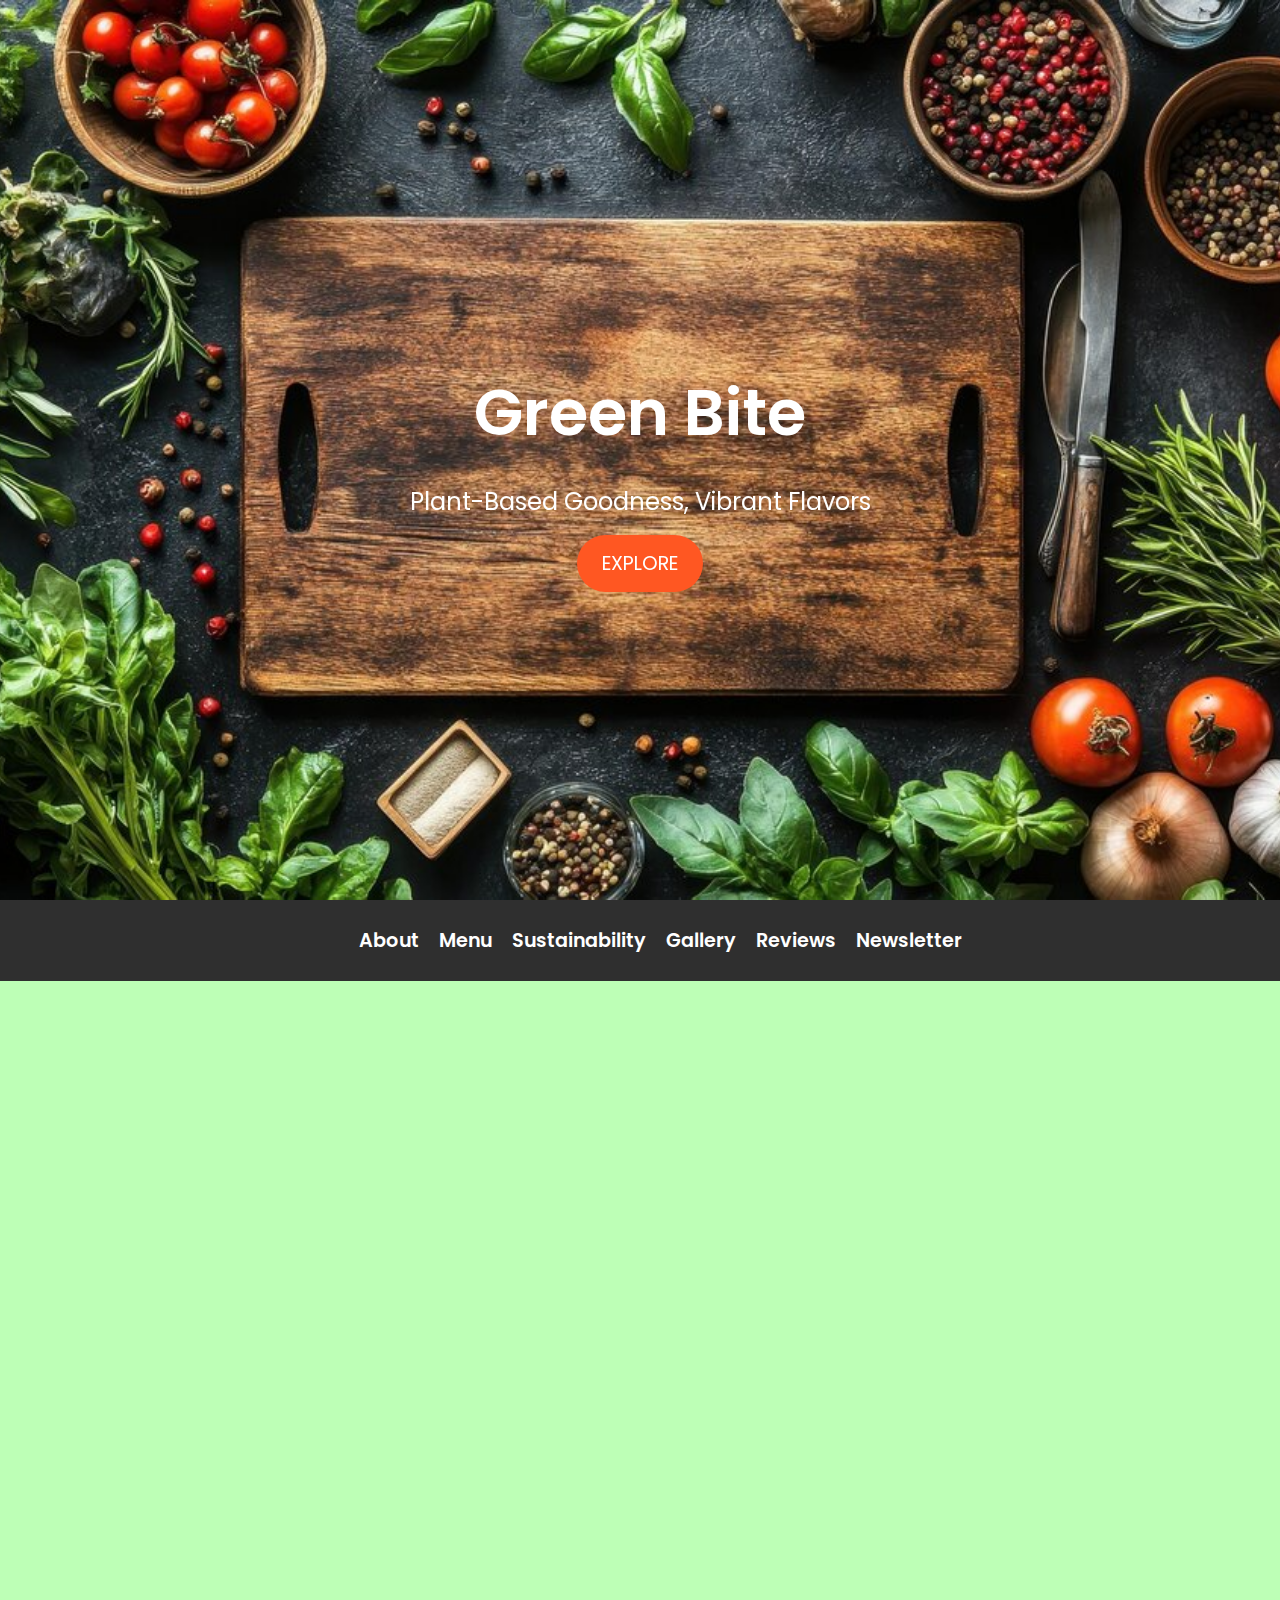
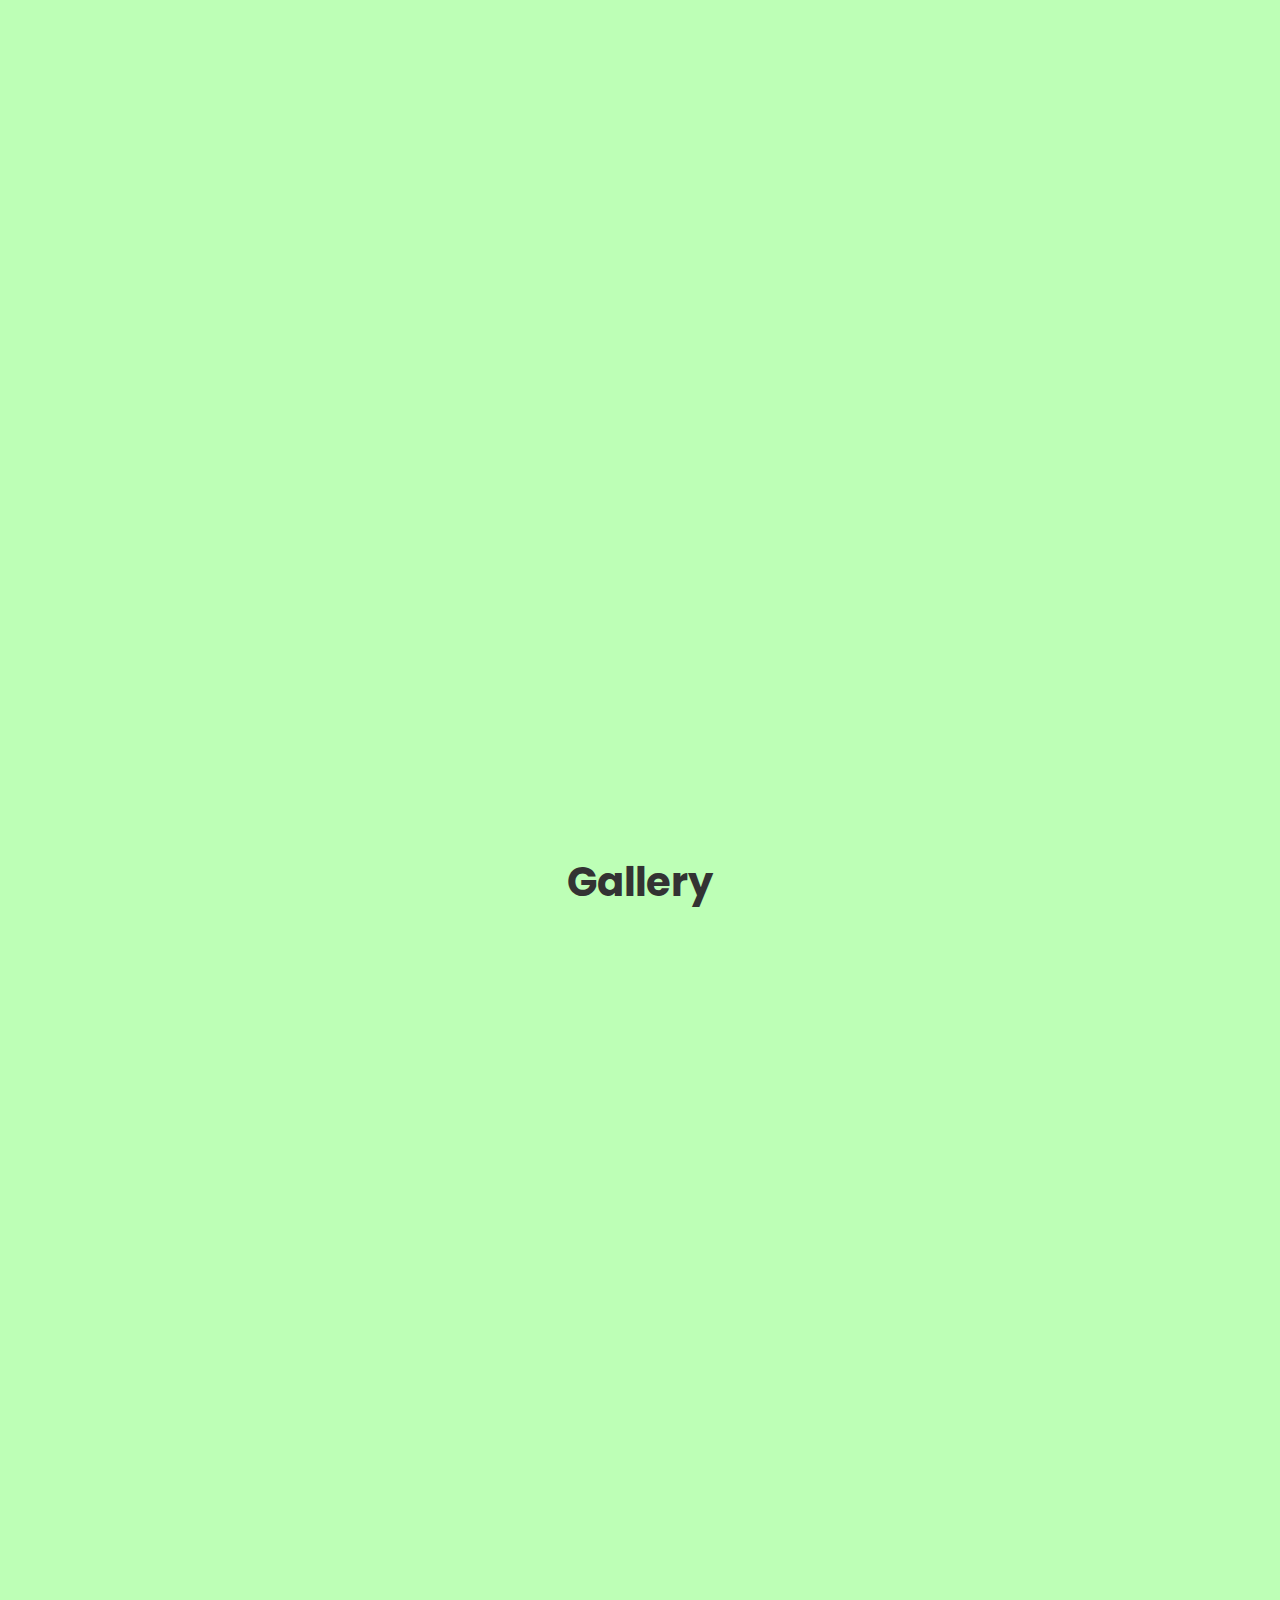
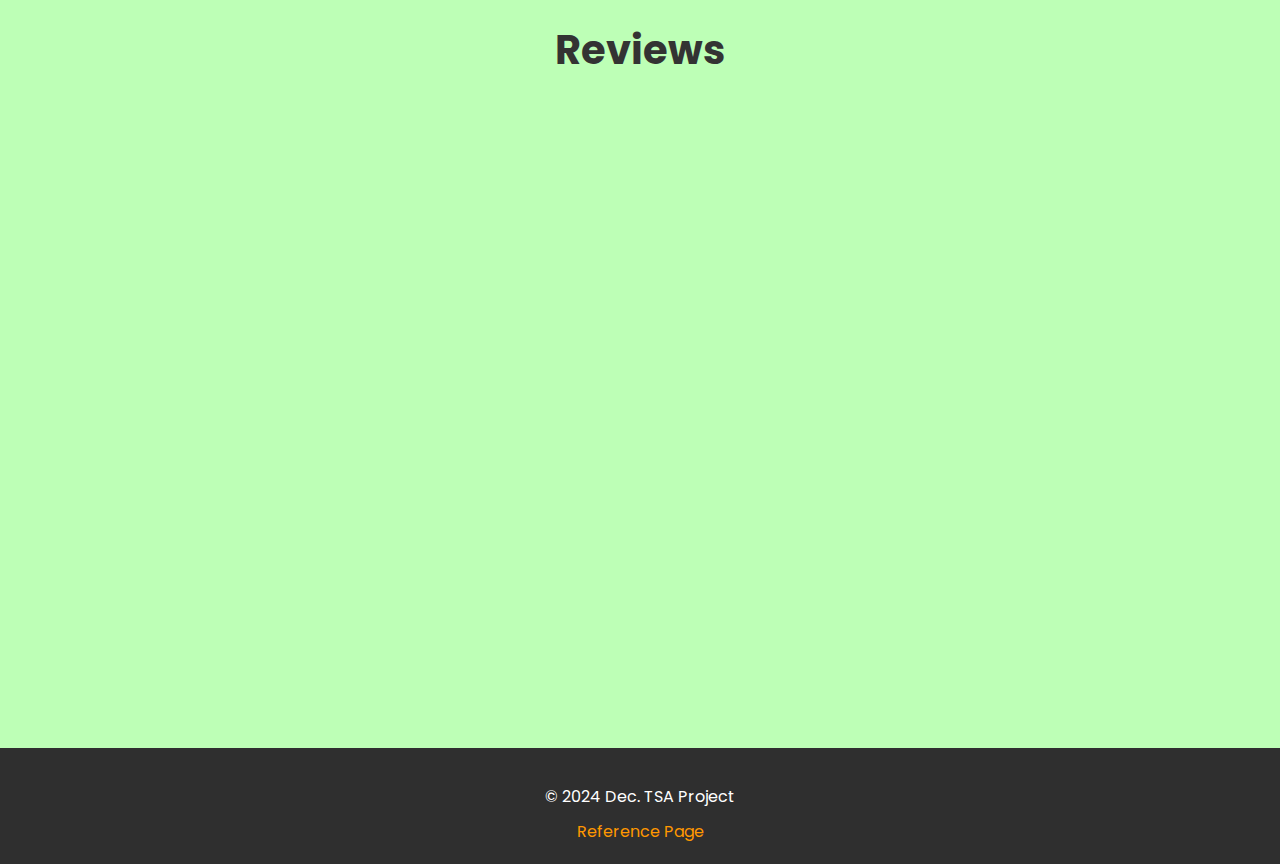
==== index.html @ 65e91907 "Add files via upload" ====
<!DOCTYPE html>
<html lang="en">
<head>
    <meta charset="UTF-8">
    <meta name="viewport" content="width=device-width, initial-scale=1.0">
    <title>Green Bite - Vibrant Vegan Dining</title>
    <!-- Google Fonts -->
    <link href="https://fonts.googleapis.com/css2?family=Poppins:wght@300;400;600&display=swap" rel="stylesheet">
    <!-- AOS CSS -->
    <link href="https://cdn.jsdelivr.net/npm/aos@2.3.4/dist/aos.css" rel="stylesheet">
    <link rel="stylesheet" href="styles.css">
</head>
<body>
    <!-- Hero Section -->
    <header class="hero">
        <div class="hero-text" data-aos="zoom-in">
            <h1>Green Bite</h1>
            <p>Plant-Based Goodness, Vibrant Flavors</p>
            <a href="#about" class="cta-button">Explore</a>
        </div>
    </header>

    <!-- Navigation -->
    <nav class="navbar">
        <ul>
            <li><a href="#about">About</a></li>
            <li><a href="#menu">Menu</a></li>
            <li><a href="#sustainability">Sustainability</a></li>
            <li><a href="#gallery">Gallery</a></li>
            <li><a href="#Reviews">Reviews</a></li>
            <li><a href="#newsletter">Newsletter</a></li>
        </ul>
    </nav>

    <!-- About Section -->
    <section id="about" class="section" data-aos="fade-right">
        <h2>About Us</h2>
        <p>Green Bite is more than just a restaurant. It’s a commitment to sustainable, delicious plant-based dining. With locally sourced ingredients and a passion for healthy living, we aim to nourish both the body and the planet.</p>
    </section>

    <!-- Menu Section -->
    <section id="menu" class="section" data-aos="fade-up">
        <h2>Our Menu</h2>
        <div class="menu-grid">
            <a href="salad.html" class="menu-item" data-aos="zoom-in" data-aos-delay="100">
                <img src="salad.jpg" alt="Harvest Salad">
                <h3>Harvest Salad</h3>
                <p>$6.99</p>
                <p>[Click for more info]</p>
            </a>
            <a href="wrap.html" class="menu-item" data-aos="zoom-in" data-aos-delay="200">
                <img src="wrap.jpg" alt="Rainbow Wrap">
                <h3>Rainbow Wrap</h3>
                <p>$4.99 for 2</p>
                <p>[Click for more info]</p>
            </a>
            <a href="soup.html" class="menu-item" data-aos="zoom-in" data-aos-delay="300">
                <img src="soup.jpg" alt="Spiced Lentil Soup">
                <h3>Spiced Lentil Soup</h3>
                <p>$9.99</p>
                <p>[Click for more info]</p>
            </a>
            <a href="tacos.html" class="menu-item" data-aos="zoom-in" data-aos-delay="400">
                <img src="tacos.jpg" alt="Jackfruit Tacos">
                <h3>Jackfruit Tacos</h3>
                <p>$2.99/ea</p>
                <p>[Click for more info]</p>
            </a>
        </div>
    </section>    

    <!-- Sustainability Section -->
    <section id="sustainability" class="section" data-aos="fade-left">
        <h2>Sustainability</h2>
        <p>We are dedicated to eco-friendly practices, ensuring each choice supports a greener planet. By sourcing from local farms, we reduce carbon footprints and promote sustainable agriculture. Composting minimizes waste while enriching soil, creating a natural cycle of renewal. Reducing plastic use reflects our commitment to combating pollution and protecting ecosystems. These small yet impactful actions embody our belief in sustainability as a shared responsibility. Together, they represent our vision for a healthier planet, inspiring others to join us in building a sustainable future. Each step we take is a move toward a more sustainable and eco-conscious world.</p>
    </section>

    <!-- Gallery Section -->
    <section id="gallery" class="section">
        <h2>Gallery</h2>
        <div class="gallery-grid" data-aos="fade-in">
            <img src="dish1.jpg" alt="Dish 1">
            <img src="dish2.jpg" alt="Dish 2">
            <img src="kitchen.jpg" alt="Kitchen Prep">
        </div>
    </section>

    <!-- Reviews Section -->
    <section id="Reviews" class="section">
        <h2>Reviews</h2>
        <div class="Reviews-grid" data-aos="fade-up">
            <div class="Reviews">
                <p>"Green Bite has transformed my view of vegan dining with its exceptional food and outstanding service!"</p>
                <h4>– Chukai W.</h4>
            </div>
            <div class="Reviews">
                <p>"Absolutely delicious! The flavors are so fresh and vibrant. Can't wait to come back!"</p>
                <h4>– Joel C.</h4>
            </div>
            <div class="Reviews">
                <p>"Green Bite has redefined vegan dining for me. Exceptional food and amazing service!"</p>
                <h4>– Ben Y.</h4>
            </div>
        </div>
    </section>

    <!-- Newsletter Section -->
    <section id="newsletter" class="section" data-aos="fade-up">
        <h2>Stay Updated</h2>
        <p>Sign up for our newsletter to receive exclusive offers, recipes, and updates!</p>
        <form id="newsletter-form">
            <input type="email" placeholder="Your Email" required>
            <button type="submit" class="cta-button">Subscribe</button>
        </form>
    </section>

    <!-- Footer -->
    <footer>
        <p>© 2024 Dec. TSA Project</p>
        <a href="reference.html" class="footer-link">Reference Page</a>
    </footer>

    <!-- AOS JS -->
    <script src="script.js"></script>
    <script src="https://cdn.jsdelivr.net/npm/aos@2.3.4/dist/aos.js"></script>
    <script>
        AOS.init();
    </script>
</body>
</html>
---- styles.css ----
/* Base Colors */
:root {
    --primary-color: #4CAF50;
    --secondary-color: #FF9800;
    --highlight-color: #FF5722;
    --dark-color: #333;
    --light-color: #fff;
    --background-color: #bdffb6;
    --footer-bg: #2f2f2f;
    --button-hover: #d85b38;
}

/* Global Styles */
body {
    font-family: 'Poppins', sans-serif;
    margin: 0;
    padding: 0;
    box-sizing: border-box;
    background-color: var(--background-color);
    color: var(--dark-color);
}

/* Hero Section */
.hero {
    background-image: url('Background.jpg');
    background-size: cover; 
    background-position: center; 
    height: 100vh; 
    display: flex;
    justify-content: center;
    align-items: center;
    text-align: center;
    color: #fff
}

.hero-text h1 {
    font-size: 4rem;
    font-weight: 600;
    margin-bottom: 20px;
}

.hero-text p {
    font-size: 1.5rem;
    margin-bottom: 30px;
}

.cta-button {
    background-color: var(--highlight-color);
    color: var(--light-color);
    padding: 15px 25px;
    font-size: 1.2rem;
    text-transform: uppercase;
    border: none;
    border-radius: 30px;
    cursor: pointer;
    text-decoration: none;
    transition: background-color 0.3s ease;
}

.cta-button:hover {
    background-color: var(--button-hover);
}

/* Navigation */
.navbar {
    position: sticky;
    top: 0;
    background-color: var(--footer-bg);
    padding: 10px 0;
    z-index: 10;
}

.navbar ul {
    display: flex;
    justify-content: center;
    gap: 20px;
    list-style: none;
}

.navbar a {
    color: var(--light-color);
    font-size: 1.2rem;
    text-decoration: none;
    font-weight: 600;
    transition: color 0.3s ease;
}

.navbar a:hover {
    color: var(--highlight-color);
}

/* Section Styles */
.section {
    padding: 50px 200px;
    text-align: center;
}

.section h2 {
    font-size: 2.5rem;
    margin-bottom: 20px;
}

.section p {
    font-size: 1.2rem;
    color: var(--dark-color);
}

/* Menu Section */
.menu-grid {
    display: flex;
    gap: 20px;
    justify-content: center;
    flex-wrap: wrap;
    margin-top: 30px;
}

.menu-item {
    text-align: center;
    flex: 1;
    max-width: 300px;
    box-shadow: 0 5px 15px rgba(0, 0, 0, 0.5);
    border-radius: 10px;
    overflow: hidden;
    transition: transform 0.3s ease;
    text-decoration: none;
    color: inherit;
}

.menu-item:hover {
    transform: scale(1.05);
    transition: transform 0.3s ease;
}

.menu-item img {
    width: 100%;
    height: 200px;
    object-fit: cover;
}

.menu-item h3 {
    font-size: 1.5rem;
    margin-top: 10px;
}

.menu-item p {
    font-size: 1rem;
    margin: 10px 0;
}

/* Gallery Section */
.gallery-grid {
    display: flex;
    gap: 20px;
    justify-content: center;
    flex-wrap: wrap;
    margin-top: 30px;
}

.gallery-grid img {
    width: 100%;
    max-width: 350px;
    border-radius: 10px;
    transition: transform 0.3s ease;
}

.gallery-grid img:hover {
    transform: scale(1.05);
}

/* Reviews Section */
.Reviews-grid {
    display: flex;
    justify-content: center;
    gap: 30px;
    flex-wrap: nowrap;
    margin-top: 30px;
}

.Reviews {
    text-align: center;
    max-width: 350px;
    font-size: 1rem;
    color: var(--dark-color);
    box-shadow: 0 5px 15px rgba(0, 0, 0, 0.5);
    border-radius: 10px;
    padding: 20px;
}

.Reviews h4 {
    margin-top: 15px;
    font-weight: bold;
}

/* Newsletter Section */
#newsletter form {
    margin-top: 30px;
}

#newsletter input {
    padding: 10px 20px;
    font-size: 1rem;
    width: 300px;
    margin-right: 10px;
    border-radius: 30px;
    border: 1px solid var(--highlight-color);
}

#newsletter button {
    background-color: var(--highlight-color);
    color: var(--light-color);
    padding: 12px 20px;
    font-size: 1.2rem;
    border: none;
    border-radius: 30px;
    cursor: pointer;
    transition: background-color 0.3s ease;
}

#newsletter button:hover {
    background-color: var(--button-hover);
}

/* Footer */
footer {
    background-color: var(--footer-bg);
    color: var(--light-color);
    padding: 20px 0;
    text-align: center;
}

footer p {
    font-size: 1rem;
    margin-bottom: 10px;
}

footer .footer-link {
    font-size: 1rem;
    color: var(--secondary-color);
    text-decoration: none;
}

footer .footer-link:hover {
    color: var(--highlight-color);
}
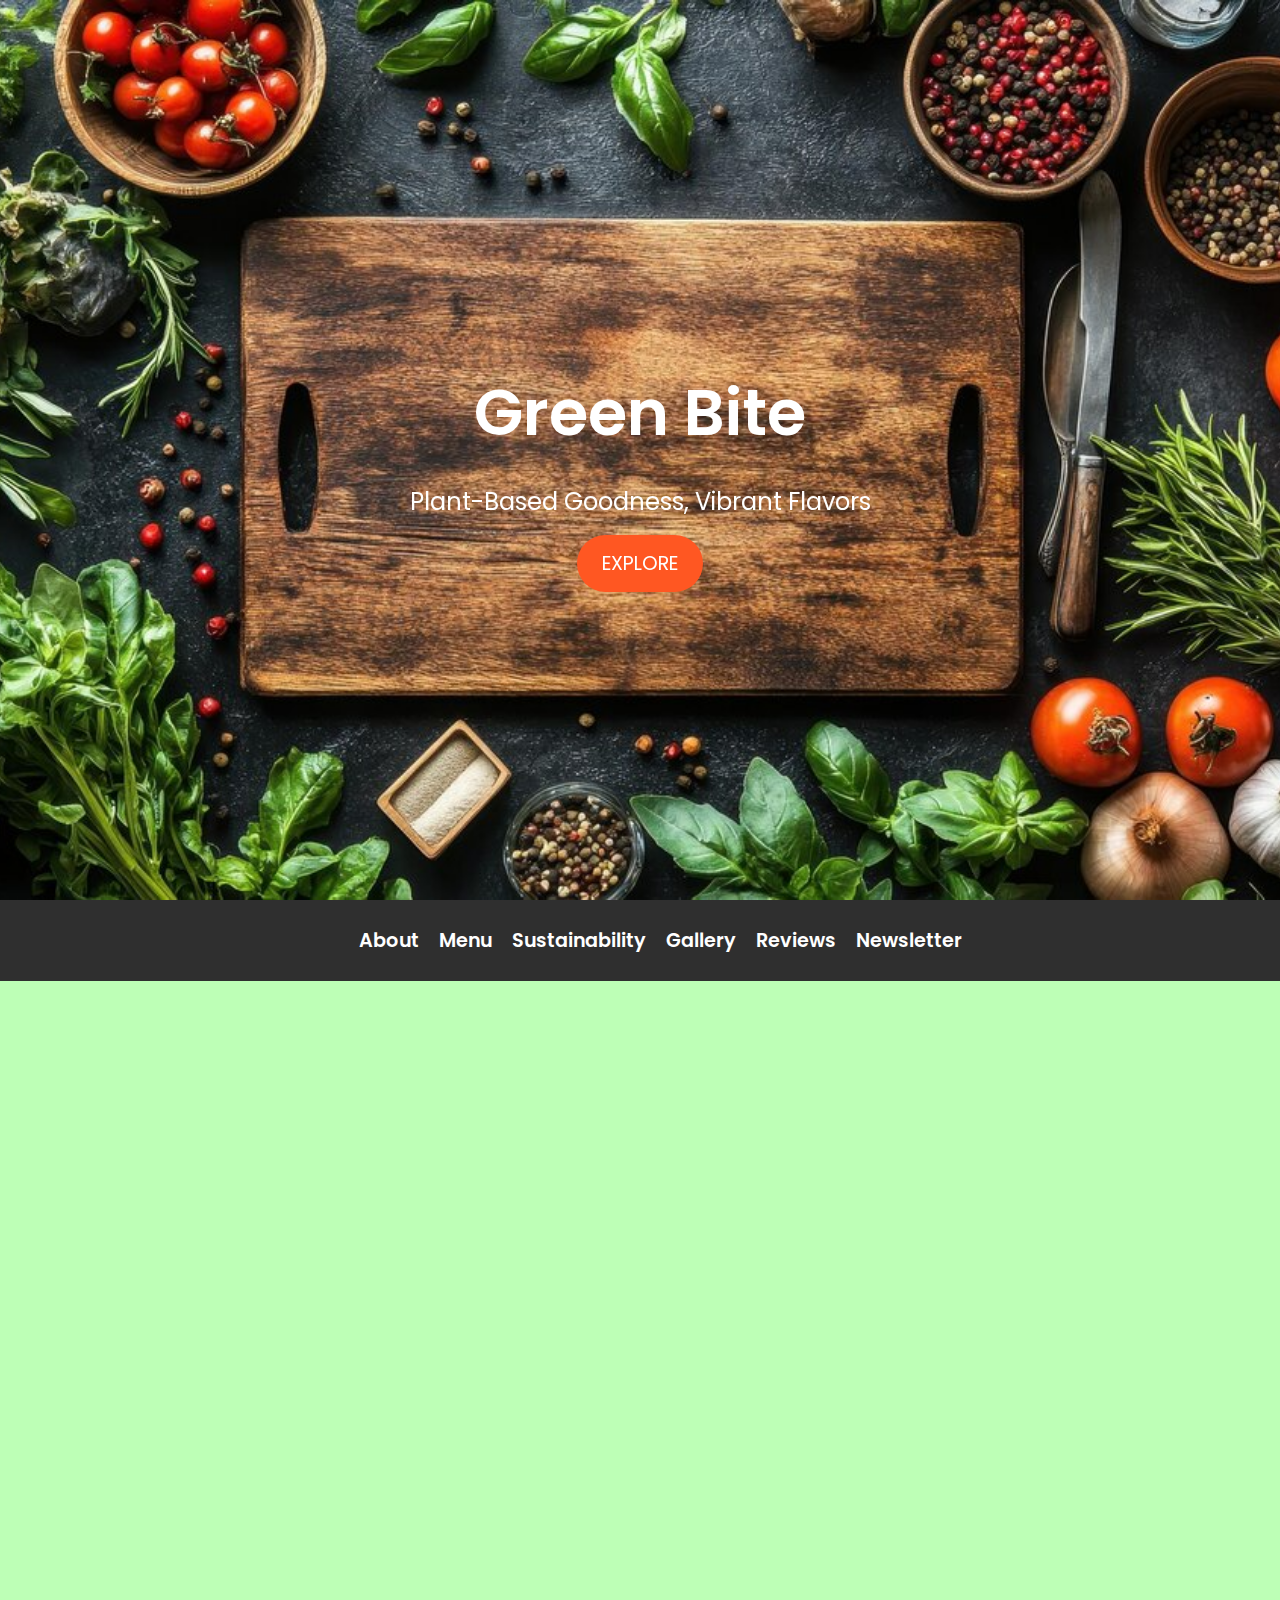
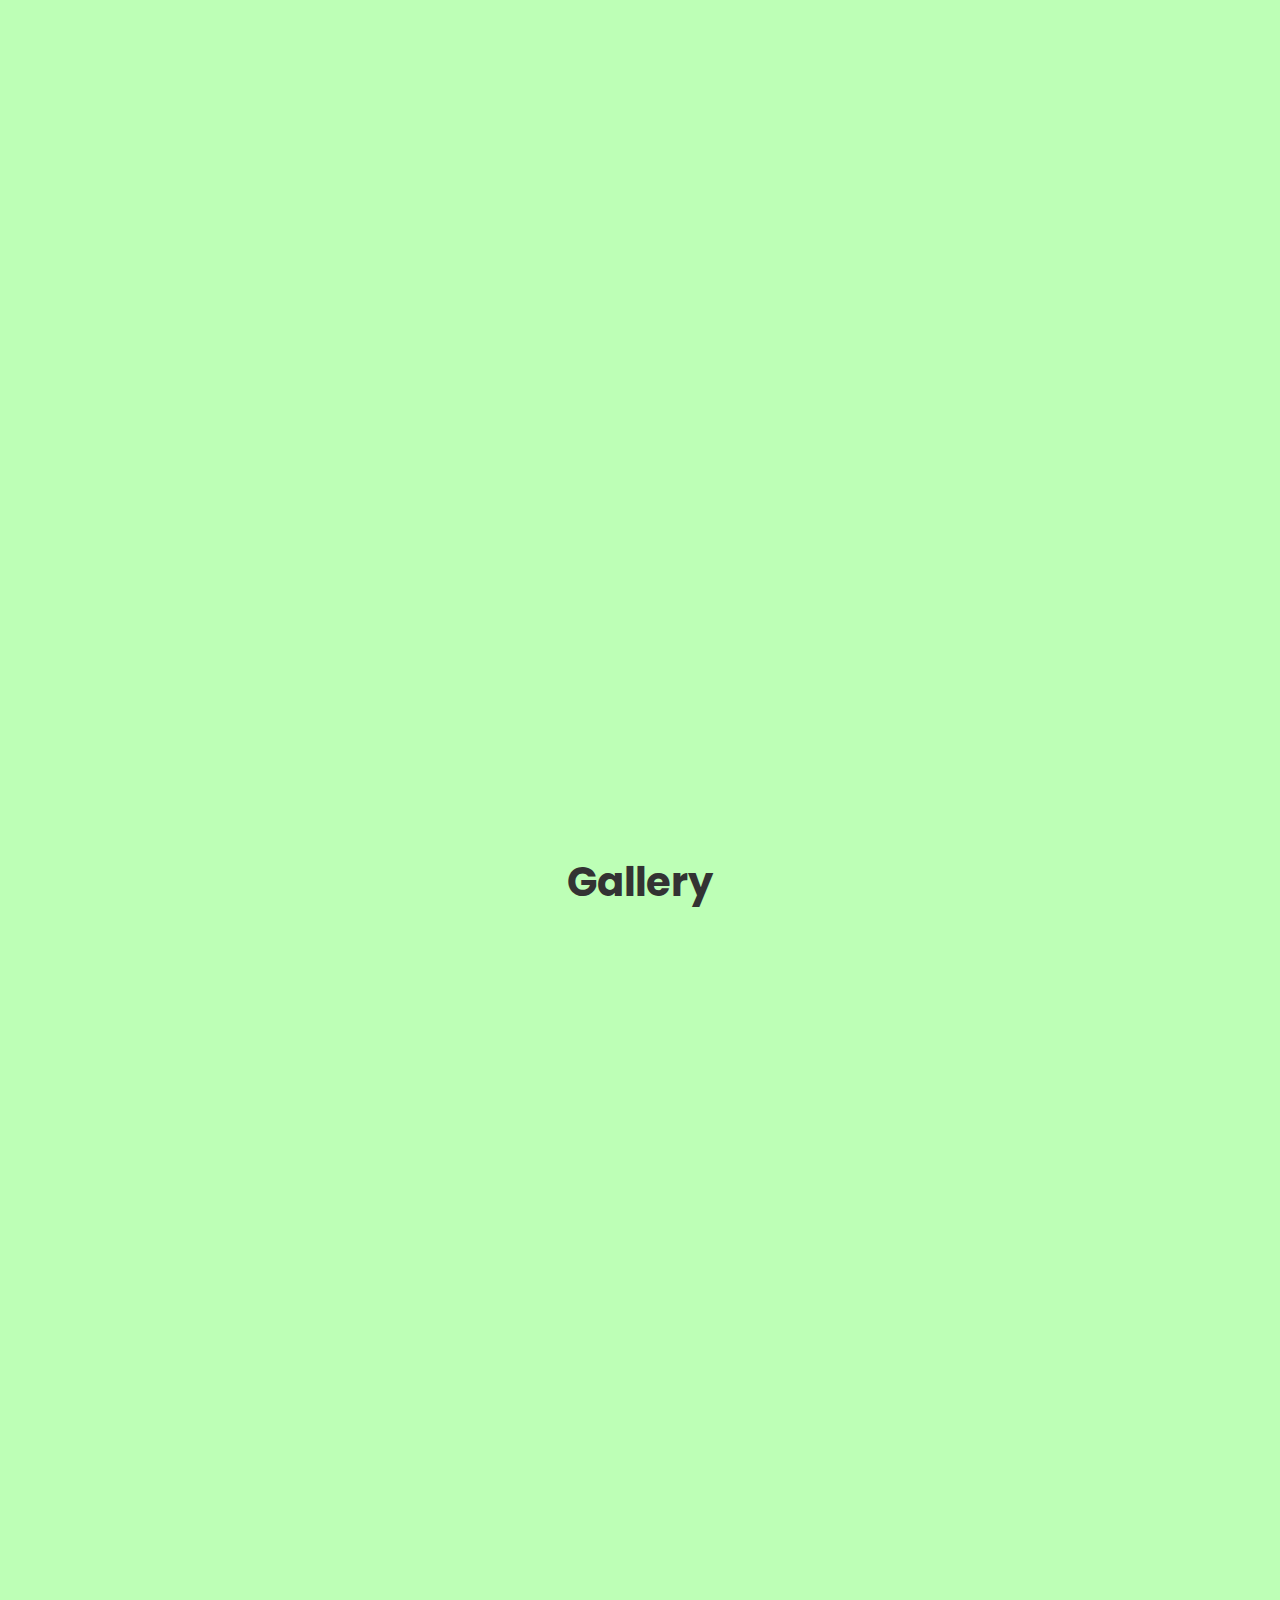
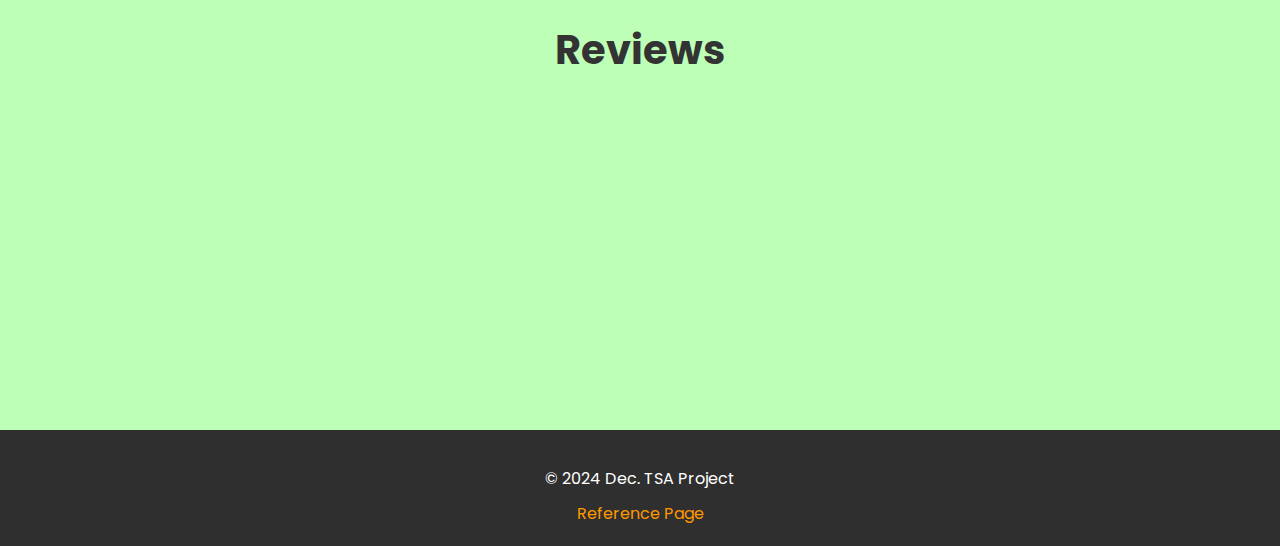
==== commit f11c6bdb: "Update index.html" ====
--- a/index.html
+++ b/index.html
@@ -104,16 +104,6 @@
         </div>
     </section>
 
-    <!-- Newsletter Section -->
-    <section id="newsletter" class="section" data-aos="fade-up">
-        <h2>Stay Updated</h2>
-        <p>Sign up for our newsletter to receive exclusive offers, recipes, and updates!</p>
-        <form id="newsletter-form">
-            <input type="email" placeholder="Your Email" required>
-            <button type="submit" class="cta-button">Subscribe</button>
-        </form>
-    </section>
-
     <!-- Footer -->
     <footer>
         <p>© 2024 Dec. TSA Project</p>
@@ -127,4 +117,4 @@
         AOS.init();
     </script>
 </body>
-</html>+</html>
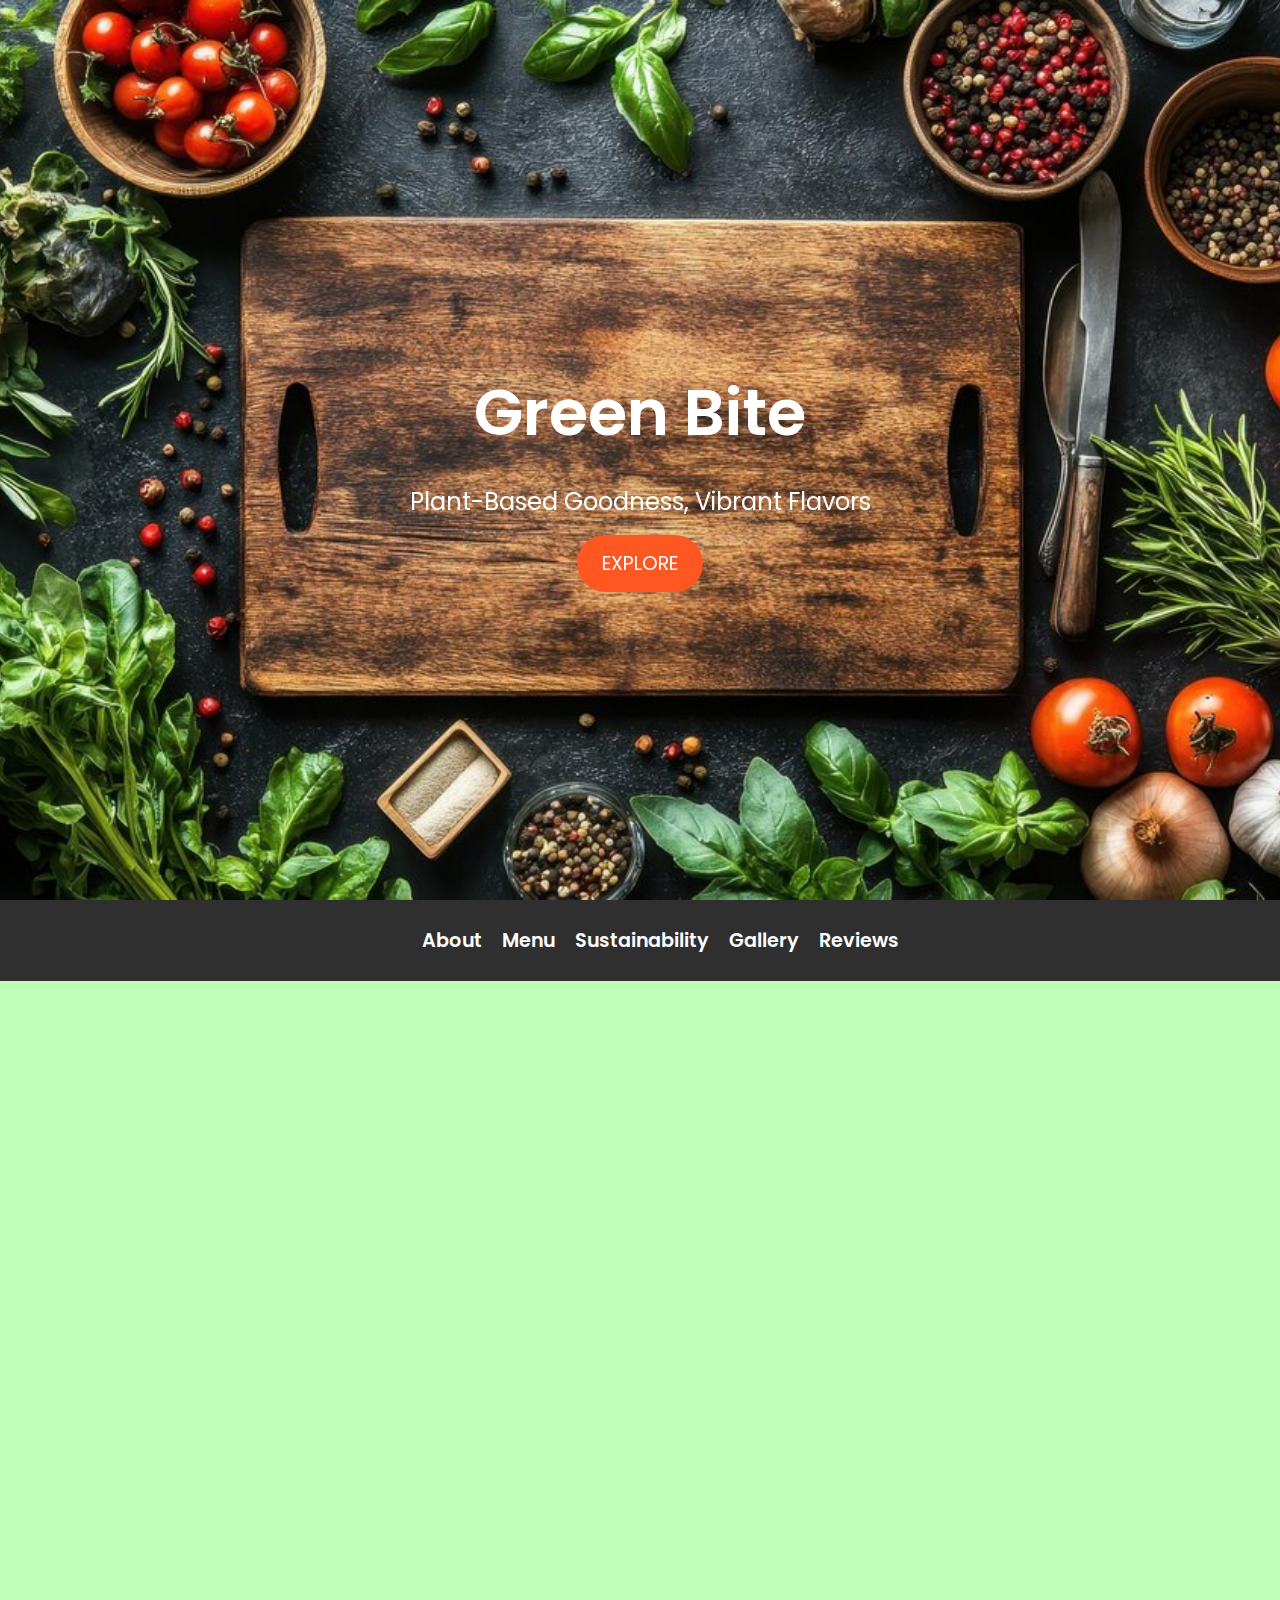
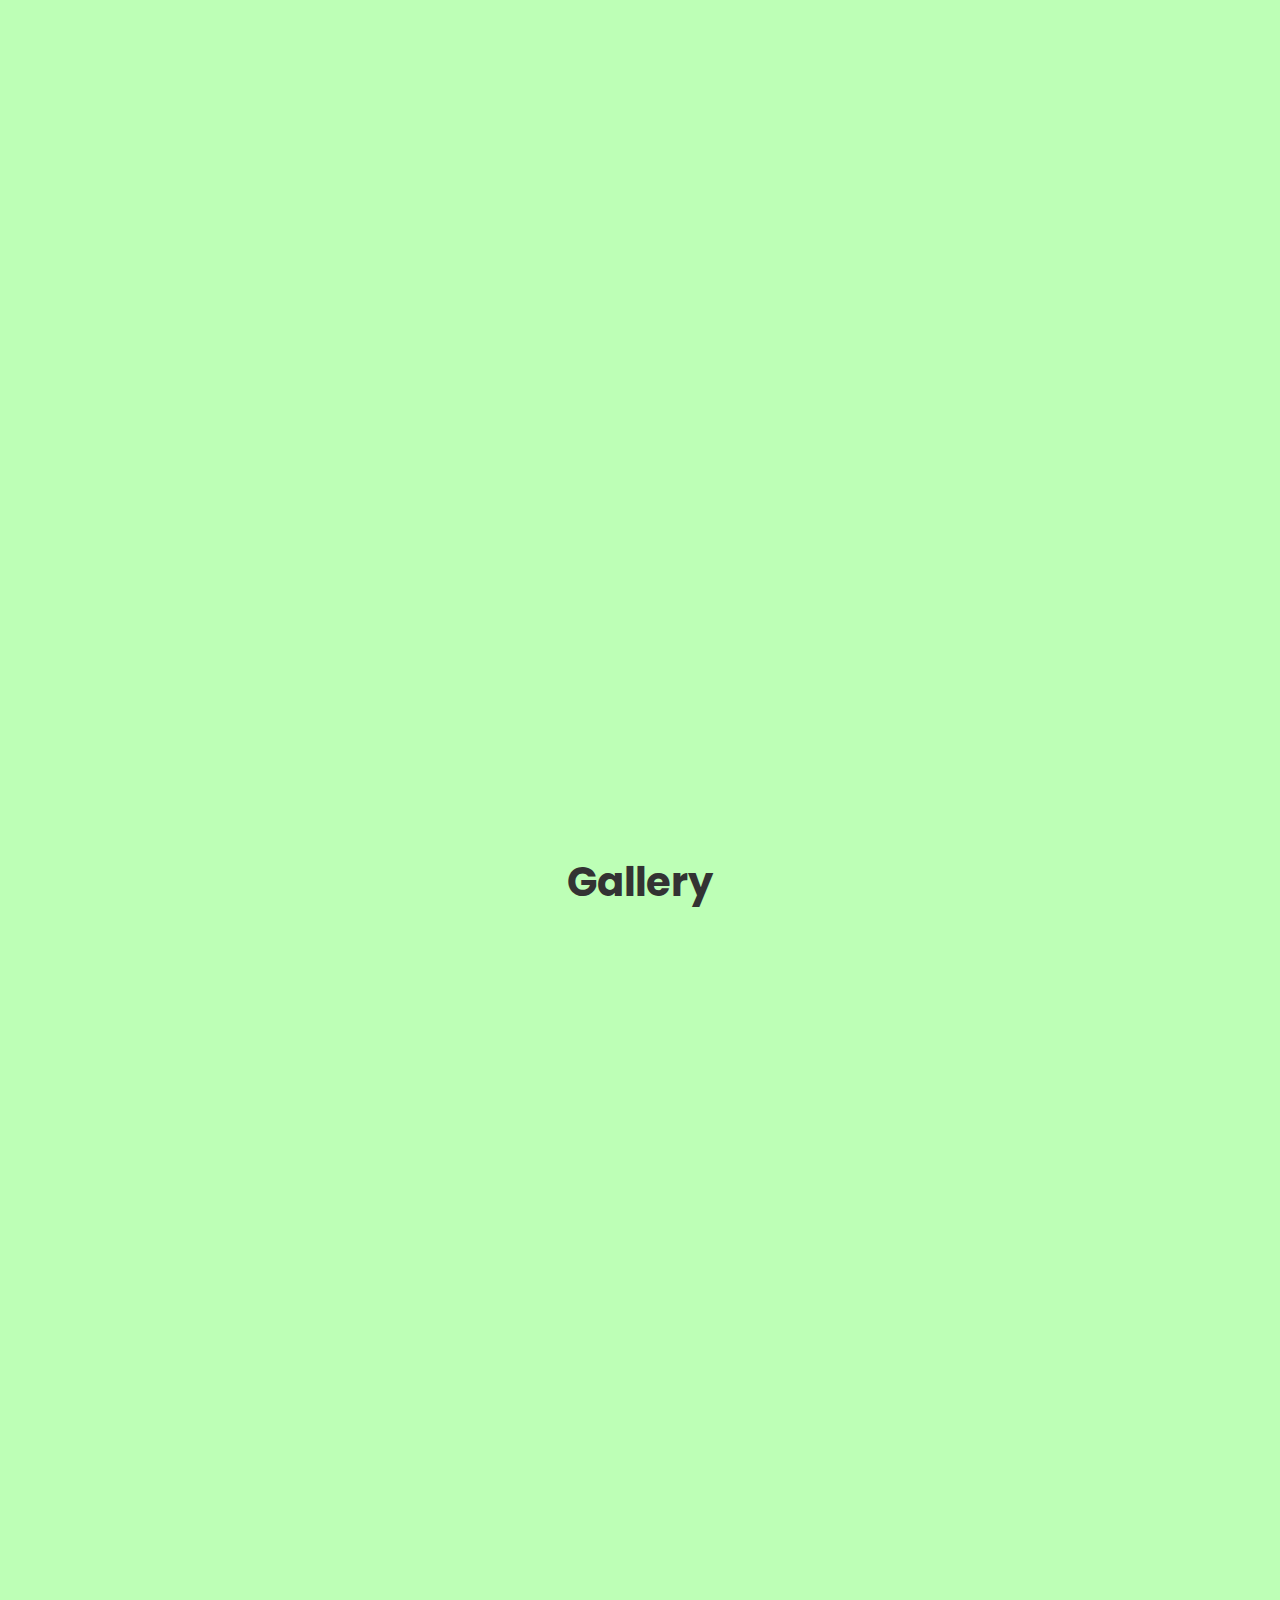
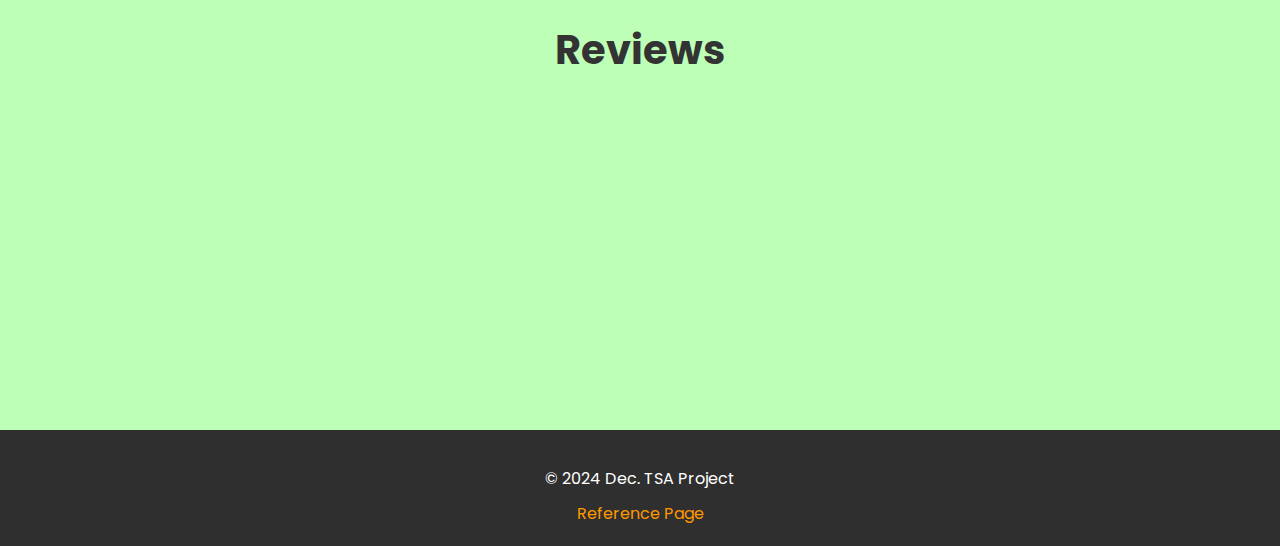
==== commit 8dac17c8: "Update index.html" ====
--- a/index.html
+++ b/index.html
@@ -28,7 +28,6 @@
             <li><a href="#sustainability">Sustainability</a></li>
             <li><a href="#gallery">Gallery</a></li>
             <li><a href="#Reviews">Reviews</a></li>
-            <li><a href="#newsletter">Newsletter</a></li>
         </ul>
     </nav>
 
